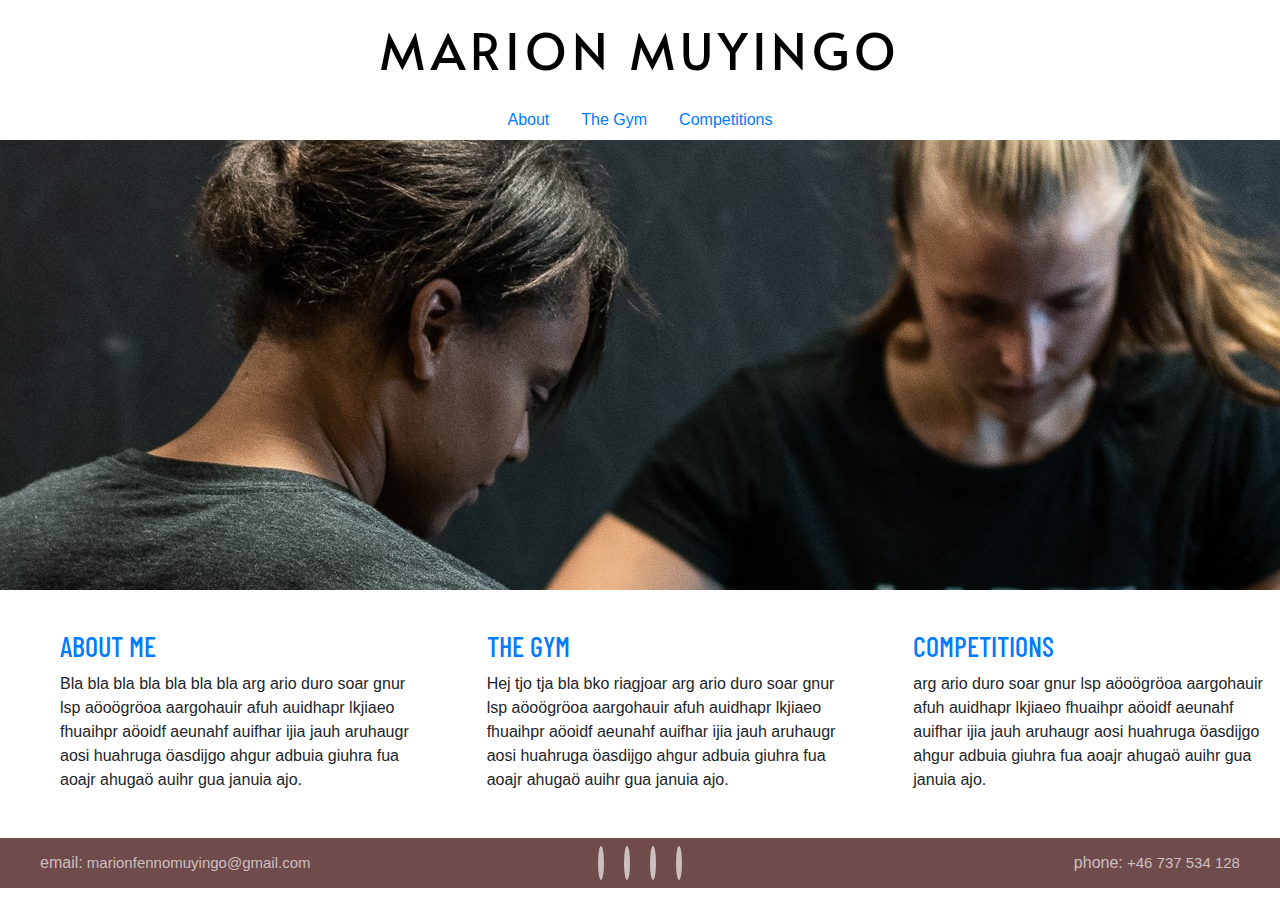
==== index.html @ b0127d78 "added pages, updated header and footer, added content in about page" ====
<!DOCTYPE html>
<html lang="en">
<head>
    <meta charset="UTF-8">
    <meta name="viewport" content="width=device-width, initial-scale=1.0">
    <link rel="stylesheet" href="https://stackpath.bootstrapcdn.com/bootstrap/4.5.2/css/bootstrap.min.css" integrity="sha384-JcKb8q3iqJ61gNV9KGb8thSsNjpSL0n8PARn9HuZOnIxN0hoP+VmmDGMN5t9UJ0Z" crossorigin="anonymous">
    <script src="https://stackpath.bootstrapcdn.com/bootstrap/4.5.2/js/bootstrap.min.js" integrity="sha384-B4gt1jrGC7Jh4AgTPSdUtOBvfO8shuf57BaghqFfPlYxofvL8/KUEfYiJOMMV+rV" crossorigin="anonymous"></script>
    <link rel="stylesheet" href="https://use.fontawesome.com/releases/v5.14.0/css/all.css" integrity="sha384-HzLeBuhoNPvSl5KYnjx0BT+WB0QEEqLprO+NBkkk5gbc67FTaL7XIGa2w1L0Xbgc" crossorigin="anonymous">

    <link rel="stylesheet" href="assets/css/style.css" type="text/css">

    <title>Marion Muyingo</title>
</head>
<body>
    
    <header>

        <div class="logo uppercase">
            <h1> 
                <a href="index.html">
                    Marion Muyingo
                </a>
            </h1>
        </div>

        <ul class="nav justify-content-center">
            <li class="nav-item">
                <a class="nav-link active" href="about.html">About</a>
            </li>
            <li class="nav-item">
                <a class="nav-link" href="gym.html">The Gym</a>
            </li>
            <li class="nav-item">
                <a class="nav-link" href="competitions.html">Competitions</a>
            </li>
        </ul>


    </header>

    <section>
        <div class="container-fluid container-start">
            <div class="row">
                <div class="col-12">
                    <section class="start-text">
                        
                    </section>
                </div>
            </div>
        </div>
    </section>


    <section>
        <div class="container-fluid text-container">
            <div class="row">
                <div class="col-md-4 introducion-column-1">
                    <h3 class="introducion-heading uppercase">
                        <a href="about.html">
                            About Me
                        </a>
                    </h3>
                    <p class="introduction-text">
                        Bla bla bla bla bla bla bla arg ario duro soar gnur lsp 
                        aöoögröoa aargohauir afuh auidhapr lkjiaeo fhuaihpr aöoidf 
                        aeunahf auifhar 
                        ijia jauh aruhaugr aosi huahruga öasdijgo ahgur adbuia 
                        giuhra fua aoajr ahugaö auihr gua januia ajo.
                    </p>
                </div>
                <div class="col-md-4 introducion-column-2">
                    <h3 class="introducion-heading uppercase">
                        <a href="gym.html">
                            The Gym
                        </a>
                    </h3>
                    <p class="introduction-text">
                        Hej tjo tja bla bko riagjoar arg ario duro soar gnur lsp aöoögröoa 
                        aargohauir afuh auidhapr lkjiaeo fhuaihpr aöoidf aeunahf auifhar 
                        ijia jauh aruhaugr aosi huahruga öasdijgo ahgur adbuia giuhra fua 
                        aoajr ahugaö auihr gua januia ajo.
                    </p>
                </div>
                <div class="col-md-4 introducion-column-3">
                    <h3 class="introducion-heading uppercase">
                        <a href="competitions.html">
                            Competitions
                        </a>
                    </h3>
                    <p class="introduction-text">
                        arg ario duro soar gnur lsp aöoögröoa aargohauir afuh auidhapr 
                        lkjiaeo fhuaihpr aöoidf aeunahf auifhar 
                        ijia jauh aruhaugr aosi huahruga öasdijgo ahgur adbuia giuhra 
                        fua aoajr ahugaö auihr gua januia ajo.
                    </p>
                </div>
            </div>
        </div>
    </section>

    <footer class="container-fluid container-footer">
        <div class="row">
            <div class="col-md-4 footer-email">
                <h6 class="inline-footer-text">email:</h6>
                <p class="inline-footer-text">marionfennomuyingo@gmail.com</p>
            </div>
            <div class="col-md-4 social-links">
                <ul class="list-inline">
                    <li class="list-inline-item">
                        <a href="" target="_blank">
                            <i class="fab fa-facebook-f"></i>
                        </a>
                    </li>
                    <li class="list-inline-item">
                        <a href="" target="_blank">
                            <i class="fab fa-instagram"></i>
                        </a>
                    </li>
                    <li class="list-inline-item">
                        <a href="" target="_blank">
                            <i class="fab fa-twitter"></i>
                        </a>
                    </li>
                    <li class="list-inline-item">
                        <a href="" target="_blank">
                            <i class="fab fa-linkedin-in"></i>
                        </a>
                    </li>
                </ul>

            </div>
            <div class="col-md-4 footer-phone">
                <h6 class="inline-footer-text">phone:</h6>
                <p class="inline-footer-text">+46 737 534 128</p>
            </div>
        </div>
    </footer>

</body>
</html>
---- assets/css/style.css ----
@import url('https://fonts.googleapis.com/css2?family=Alata&family=Barlow+Condensed&display=swap');

body {
    margin: 0;
    padding: 0;
}

/*--------------------Header------------*/

header {
    width: 100%
}

.logo h1 {
    font-size: 50px;
    font-family: "Alata", sans-serif;
    text-align: center;
    margin: 20px 0;
    letter-spacing: 5px;
}

.logo a {
    text-decoration: none;
    color: #000;
}

.uppercase {
    text-transform: uppercase;
}

/*---------------------Head Picture-------------*/

.container-start {
    height: 450px;
    background: url(../images/pt-marion-kopia.jpg)center fixed;
}

/*----------------------Start page text-----------*/

.text-container {
    width: 100%;
    display: block;
    margin-bottom: 30px;
}

.introducion-heading {
    font-family: "Barlow Condensed", sans-serif;
    font-weight: 500;
}

.introducion-heading a {
    text-decoration: none;
}

.introducion-column-1,
.introducion-column-2,
.introducion-column-3 {
    padding-left: 60px;
    padding-top: 40px;
}

/*-----------------Sub page heading--------*/

.container-sub-page {
    width: 100%;
    height: 450px;
    position: relative;
}

.sub-page-heading {
    color: #fff;
    padding: 30px 50px;
    background-color: #714c4c8c;
    width: 50%;
    text-align: center;
    margin-left: 25%;   
    position: absolute;
    top: 120px;
    border-radius: 5px;
}

.sub-page-heading-section h1 {
    font-family: "Barlow Condensed", sans-serif;
    font-size: 500%;
    font-weight: 500;
    letter-spacing: 5px;
    
}

/*--------------------About---------------*/

.top-row {
    margin: 20px;
}

.about-picture-top,
.about-picture-middle {
    height: 400px;
    margin: 30px;
}

.about-picture-top {
    background: url(../images/marion-gunga.jpg)center center no-repeat;
    background-size: 300px 300px;
    border-left: solid #6f4b4b 5px;
}

.about-picture-middle {
    background: url(../images/marion-gymnastik.jpg) center center no-repeat;
    background-size: 300px 300px;
    border-right: solid #6f4b4b 5px;
}

.about-text-top,
.about-text-middle {
    text-align: center;
    padding-top: 40px;
    font-family: "Alata", sans-serif;
    letter-spacing: 5px;
    font-size: 130%;
}

.about-text-top p,
.about-text-middle p {
    font-family: sans-serif;
    font-size: 14px;
    padding-top: 30px;
}

.about-text-top p {
    text-align: right;
}

.about-text-middle p {
    text-align: left;
}

/*--------------------Footer---------------*/

.container-footer {
    height: 50px;
    background-color: #6f4b4b;
}

.footer-email,
.footer-phone {
    display: block;
    line-height: 50px;
    font-size: 15px;
    color: #ccbfbf;
}

.inline-footer-text {
    display: inline;
}

.footer-email {
    padding-left: 40px;
}

.footer-phone {
    text-align: right;
    padding-right: 40px;
}

.social-links {
    text-align: center;
}

.list-inline {
    font-size: 25px;
    line-height: 50px;
    letter-spacing: 5px;
    margin-bottom: 0;
}

.list-inline-item i {
    width: 30px;
    height: 30px;
    padding: 3px;
    border-radius: 50%;
    background-color: #ccbfbf;
}
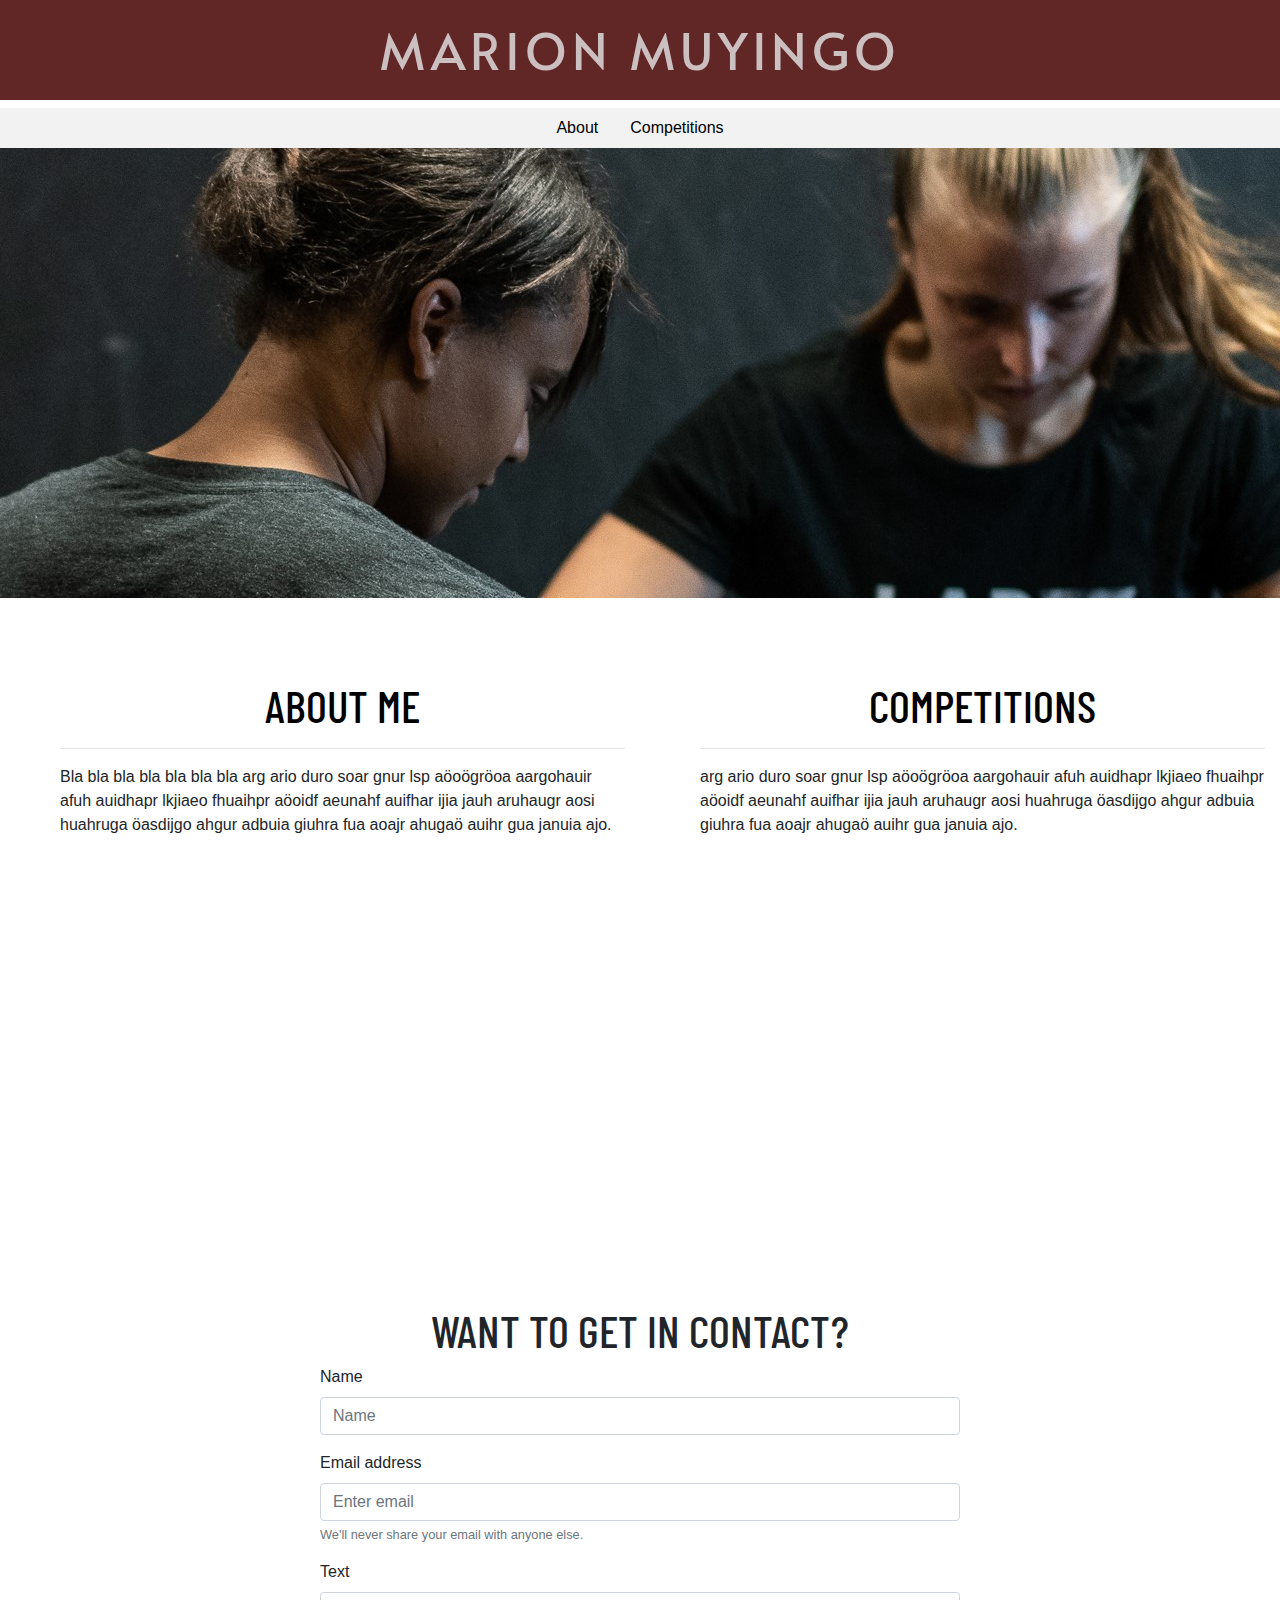
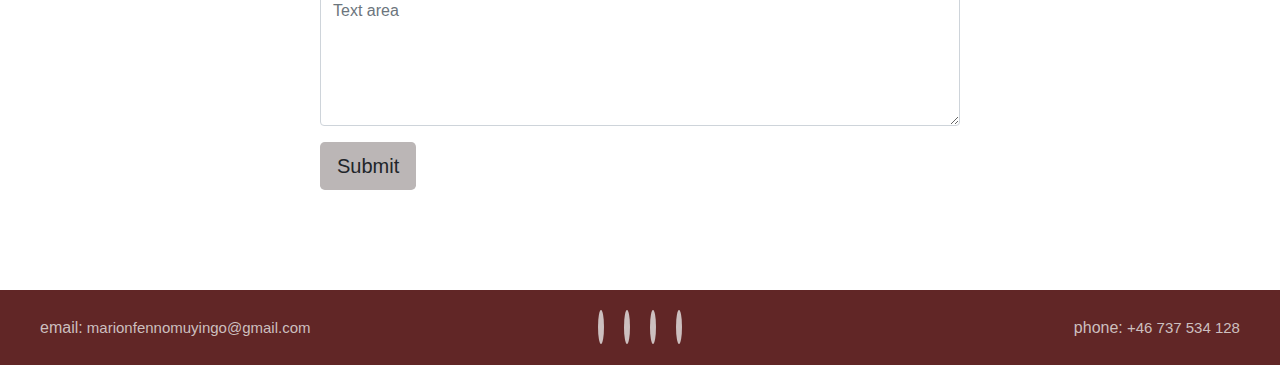
==== commit c0177e51: "modified page overall styling and footer and added contact form" ====
--- a/index.html
+++ b/index.html
@@ -23,17 +23,17 @@
             </h1>
         </div>
 
+        <div class="nav-color">
         <ul class="nav justify-content-center">
             <li class="nav-item">
                 <a class="nav-link active" href="about.html">About</a>
             </li>
-            <li class="nav-item">
-                <a class="nav-link" href="gym.html">The Gym</a>
-            </li>
+    
             <li class="nav-item">
                 <a class="nav-link" href="competitions.html">Competitions</a>
             </li>
         </ul>
+        </div>
 
 
     </header>
@@ -54,11 +54,12 @@
     <section>
         <div class="container-fluid text-container">
             <div class="row">
-                <div class="col-md-4 introducion-column-1">
+                <div class="col-md-6 introducion-column-1">
                     <h3 class="introducion-heading uppercase">
                         <a href="about.html">
                             About Me
                         </a>
+                        <hr>
                     </h3>
                     <p class="introduction-text">
                         Bla bla bla bla bla bla bla arg ario duro soar gnur lsp 
@@ -68,24 +69,13 @@
                         giuhra fua aoajr ahugaö auihr gua januia ajo.
                     </p>
                 </div>
-                <div class="col-md-4 introducion-column-2">
-                    <h3 class="introducion-heading uppercase">
-                        <a href="gym.html">
-                            The Gym
-                        </a>
-                    </h3>
-                    <p class="introduction-text">
-                        Hej tjo tja bla bko riagjoar arg ario duro soar gnur lsp aöoögröoa 
-                        aargohauir afuh auidhapr lkjiaeo fhuaihpr aöoidf aeunahf auifhar 
-                        ijia jauh aruhaugr aosi huahruga öasdijgo ahgur adbuia giuhra fua 
-                        aoajr ahugaö auihr gua januia ajo.
-                    </p>
-                </div>
-                <div class="col-md-4 introducion-column-3">
+               
+                <div class="col-md-6 introducion-column-3">
                     <h3 class="introducion-heading uppercase">
                         <a href="competitions.html">
                             Competitions
                         </a>
+                        <hr>
                     </h3>
                     <p class="introduction-text">
                         arg ario duro soar gnur lsp aöoögröoa aargohauir afuh auidhapr 
@@ -96,6 +86,42 @@
                 </div>
             </div>
         </div>
+    </section>
+
+    <section>
+        <div class="container-fluid container-start-second">
+            <div class="row">
+                <div class="col-12">
+                    <section class="start-text">
+                        
+                    </section>
+                </div>
+            </div>
+        </div>
+    </section>
+
+    <section>
+        <form class="contact-form">
+        <h3 class="form-heading uppercase">Want to get in contact?</h3>
+            
+            <div class="form-group">
+                <label for="exampleInputName">Name</label>
+                <input type="text" class="form-control" id="exampleInputName" placeholder="Name" required>
+            </div>
+            <div class="form-group">
+                <label for="exampleInputEmail1">Email address</label>
+                <input type="email" class="form-control" id="exampleInputEmail1" aria-describedby="emailHelp" placeholder="Enter email" required>
+                <small id="emailHelp" class="form-text text-muted">We'll never share your email with anyone else.</small>
+            </div>
+            <div class="form-group">
+                <label for="emailText">Text</label>
+                <textarea name="emailText" id="emailText" rows="5" class="form-control" placeholder="Text area" required></textarea>
+            </div>
+           
+
+            <button type="submit" class="btn btn-lg submit-button">Submit</button>
+        
+        </form>
     </section>
 
     <footer class="container-fluid container-footer">
--- a/assets/css/style.css
+++ b/assets/css/style.css
@@ -15,37 +15,86 @@
     font-size: 50px;
     font-family: "Alata", sans-serif;
     text-align: center;
-    margin: 20px 0;
-    letter-spacing: 5px;
+    padding: 20px 0;
+    letter-spacing: 5px;
+    background-color: #612626;
 }
 
 .logo a {
     text-decoration: none;
-    color: #000;
+    color: #ccbfbf;
 }
 
 .uppercase {
     text-transform: uppercase;
 }
 
+.nav-color {
+    background-color: #f3f2f2;
+}
+
+.nav-item a,
+.introducion-heading a {
+    color: #000;
+}
+
+.nav-item a:hover,
+.introducion-heading a:hover {
+    color: #716f6f;
+}
+
 /*---------------------Head Picture-------------*/
 
 .container-start {
     height: 450px;
     background: url(../images/pt-marion-kopia.jpg)center fixed;
 }
+
+.container-start-second {
+    height: 250px;
+    background: url(../images/pt-marion-kopia.jpg)center fixed;
+}
+
+.container-start-about {
+    height: 450px;
+    background: url(../images/coach.jpg)center fixed;
+}
+
+.container-about-second {
+    height: 250px;
+    background: url(../images/coach.jpg)center fixed;
+}
+
+.container-start-comp {
+    height: 450px;
+    background: url(../images/lyft.jpg)center fixed;
+}
+
+.container-comp-second {
+    height: 250px;
+    background: url(../images/lyft.jpg)center fixed;
+}
+
+.container-start-gym {
+    height: 450px;
+    background: url(../images/cs-hjalpen.jpg)center top fixed;
+}
+
 
 /*----------------------Start page text-----------*/
 
 .text-container {
     width: 100%;
     display: block;
-    margin-bottom: 30px;
+    margin-bottom: 100px;
+    margin-top: 40px;
 }
 
 .introducion-heading {
     font-family: "Barlow Condensed", sans-serif;
     font-weight: 500;
+    text-align: center;
+    font-size: 45px;
 }
 
 .introducion-heading a {
@@ -59,6 +108,27 @@
     padding-top: 40px;
 }
 
+/*----------------------Contact form-----------*/
+
+.contact-form {
+    width: 50%;
+    margin-left: 25%;
+    margin-right: 25;
+    margin-top: 100px;
+    margin-bottom: 100px;
+}
+
+.form-heading {
+    font-family: "Barlow Condensed", sans-serif;
+    text-align: center;
+    font-size: 45px;
+}
+
+.submit-button {
+    background-color: #bbb6b6;
+}
+
+
 /*-----------------Sub page heading--------*/
 
 .container-sub-page {
@@ -112,12 +182,13 @@
 }
 
 .about-text-top,
-.about-text-middle {
-    text-align: center;
-    padding-top: 40px;
+.about-text-middle,
+.comp-heading {
+    font-size: 30px;
+    text-align: center;
+    padding-top: 80px;
     font-family: "Alata", sans-serif;
     letter-spacing: 5px;
-    font-size: 130%;
 }
 
 .about-text-top p,
@@ -135,17 +206,46 @@
     text-align: left;
 }
 
+
+/*--------------------Competition---------------*/
+
+.comp-cross-table,
+.comp-gym-table {
+    font-family: sans-serif;
+    text-align: left;
+    font-size: 14px;
+}
+
+.comp-picture-top,
+.comp-picture-middle {
+    height: 400px;
+    margin: 30px;
+}
+
+.comp-picture-top {
+    background: url(../images/marion-crossfit.jpg)center center no-repeat;
+    background-size: 300px 300px;
+    border-left: solid #6f4b4b 5px;
+}
+
+.comp-picture-middle {
+    background: url(../images/comp-gymn.jpg) center center no-repeat;
+    background-size: 300px 300px;
+    border-right: solid #6f4b4b 5px;
+}
+ 
+
 /*--------------------Footer---------------*/
 
 .container-footer {
-    height: 50px;
-    background-color: #6f4b4b;
+    height: 75px;
+    background-color: #612626;
 }
 
 .footer-email,
 .footer-phone {
     display: block;
-    line-height: 50px;
+    line-height: 75px;
     font-size: 15px;
     color: #ccbfbf;
 }
@@ -169,7 +269,7 @@
 
 .list-inline {
     font-size: 25px;
-    line-height: 50px;
+    line-height: 75px;
     letter-spacing: 5px;
     margin-bottom: 0;
 }
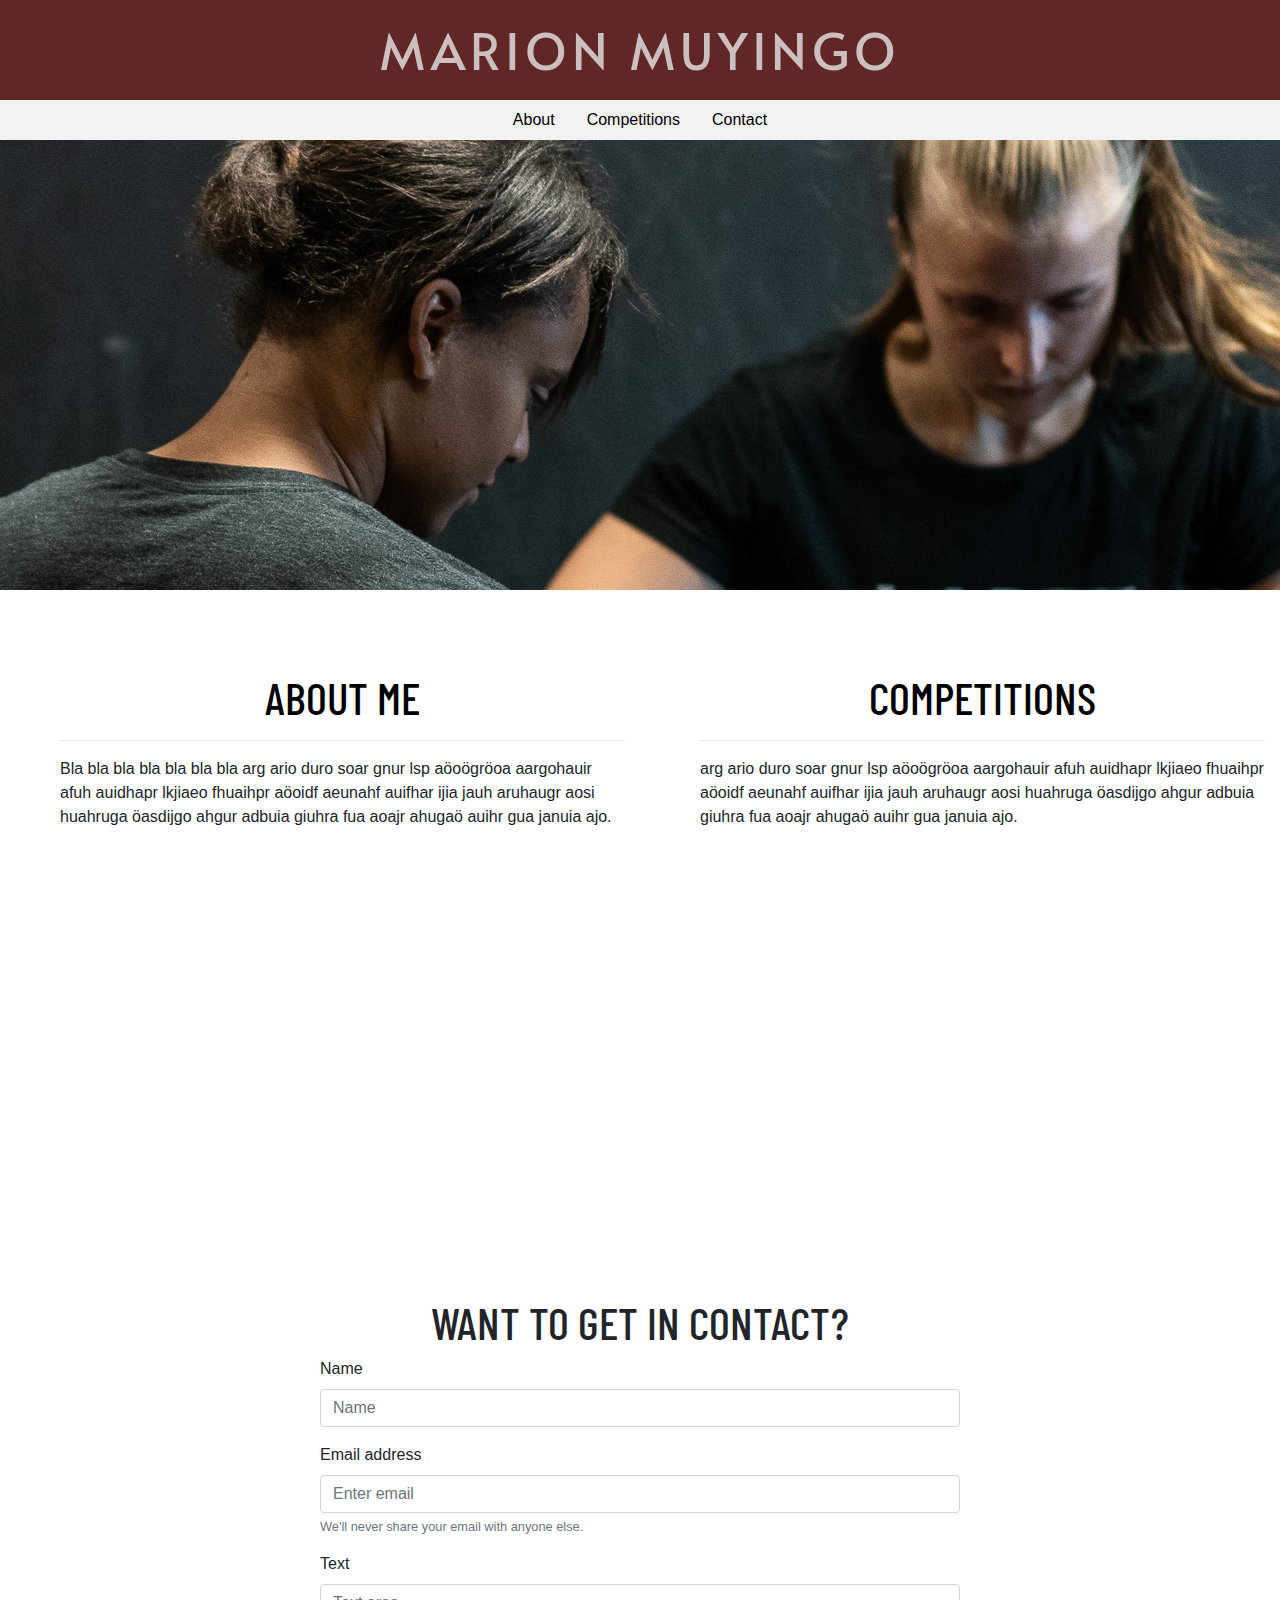
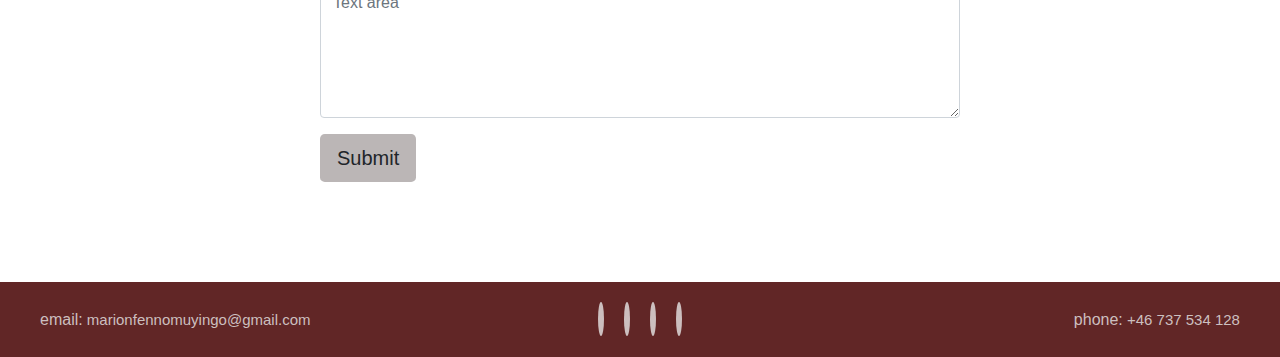
==== commit 3e22816e: "updated navbar and a few smaller style changes" ====
--- a/index.html
+++ b/index.html
@@ -31,6 +31,10 @@
     
             <li class="nav-item">
                 <a class="nav-link" href="competitions.html">Competitions</a>
+            </li>
+
+            <li class="nav-item">
+                <a class="nav-link" href="#contact-link">Contact</a>
             </li>
         </ul>
         </div>
@@ -102,7 +106,7 @@
 
     <section>
         <form class="contact-form">
-        <h3 class="form-heading uppercase">Want to get in contact?</h3>
+        <h3 class="form-heading uppercase"><a id="contact-link"> Want to get in contact?</a></h3>
             
             <div class="form-group">
                 <label for="exampleInputName">Name</label>
--- a/assets/css/style.css
+++ b/assets/css/style.css
@@ -18,6 +18,7 @@
     padding: 20px 0;
     letter-spacing: 5px;
     background-color: #612626;
+    margin-bottom: 0;
 }
 
 .logo a {
@@ -281,3 +282,6 @@
     border-radius: 50%;
     background-color: #ccbfbf;
 }
+
+/*----------------------Media-----------*/
+
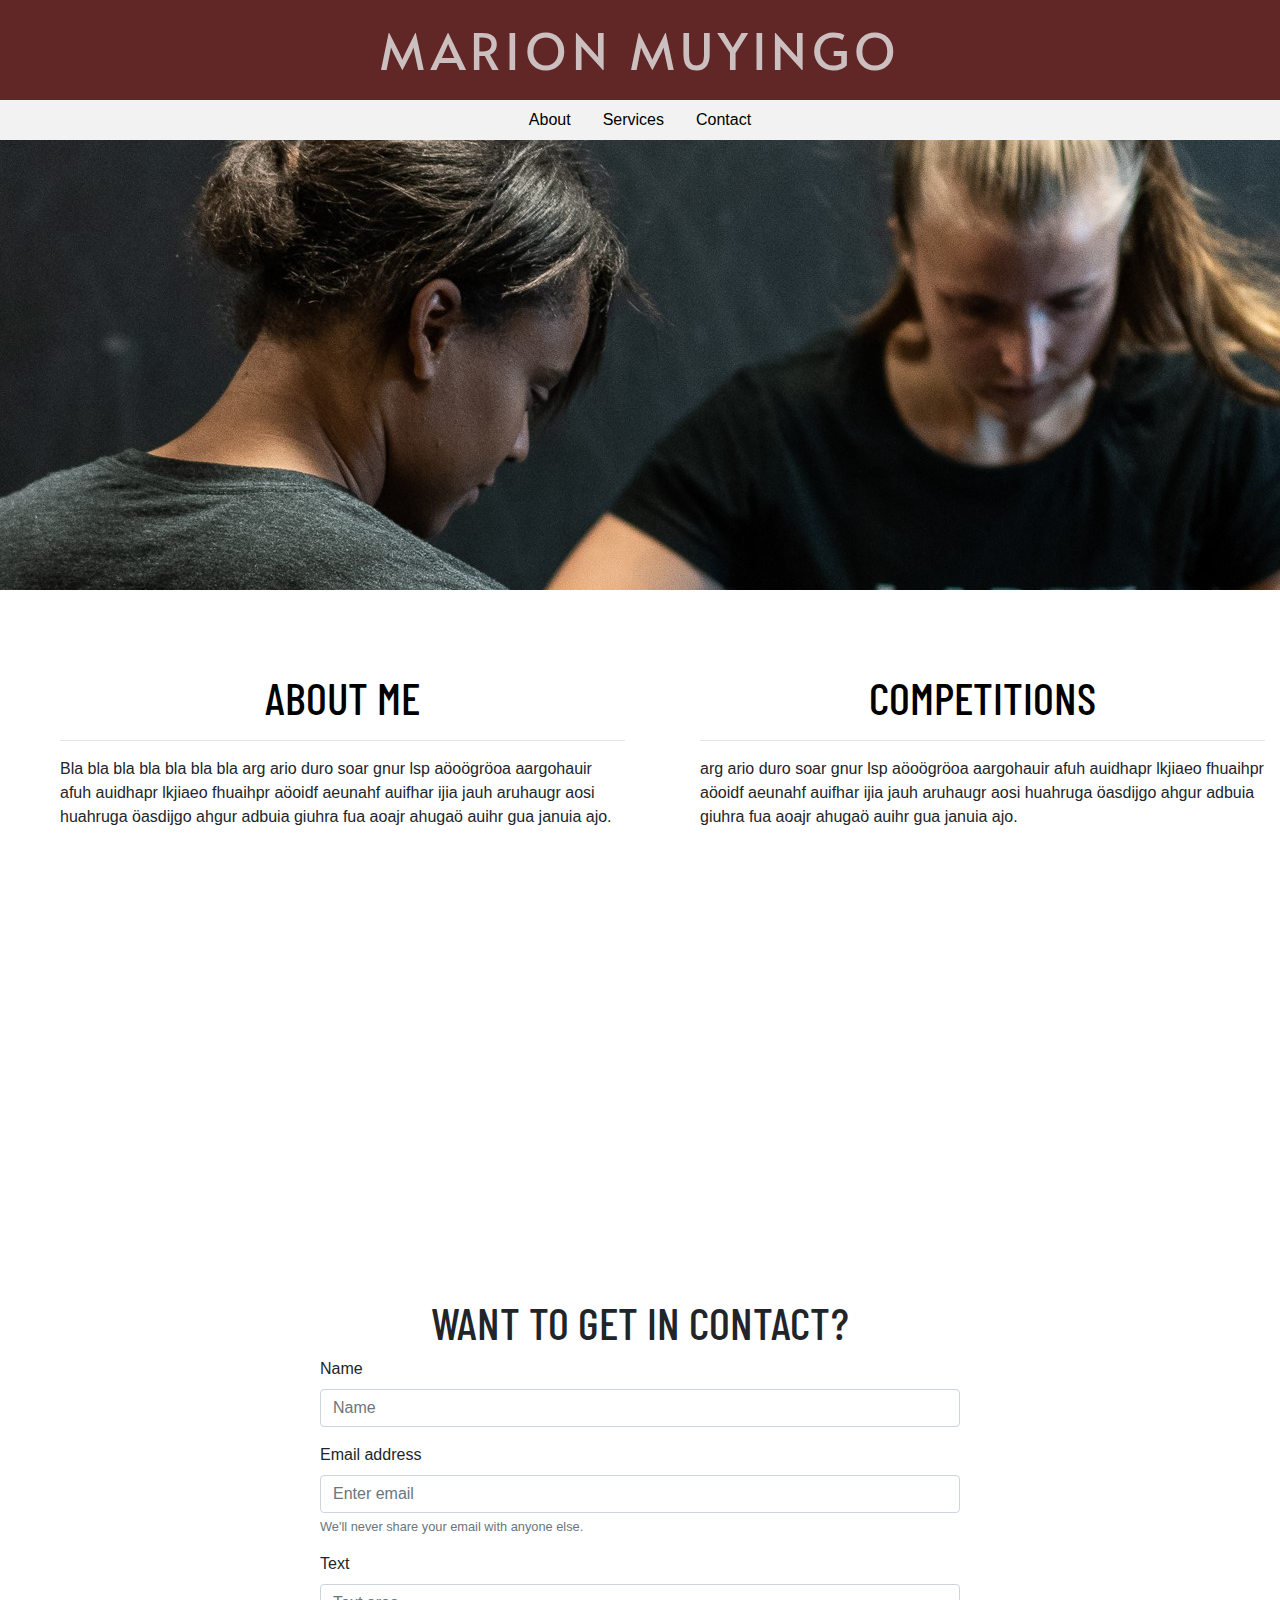
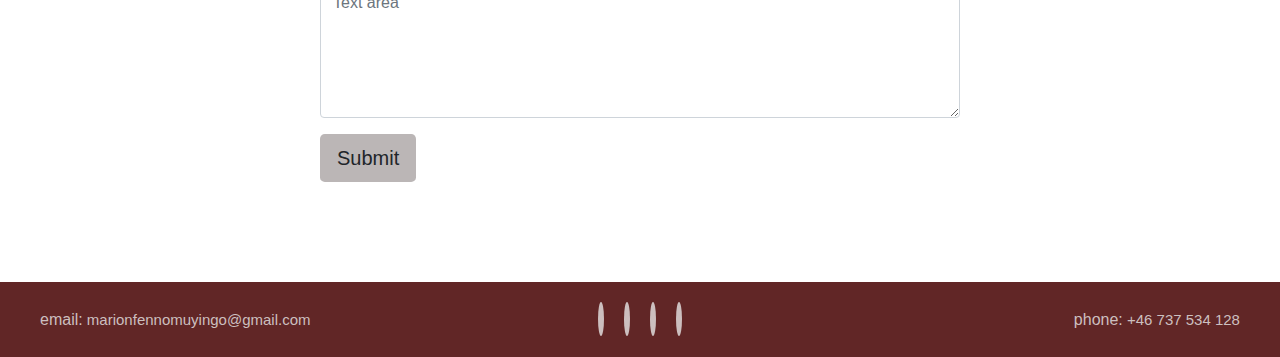
==== commit a0921327: "Changed icon color in footer" ====
--- a/index.html
+++ b/index.html
@@ -13,8 +13,8 @@
 </head>
 <body>
     
+    <!-- Navigation -->
     <header>
-
         <div class="logo uppercase">
             <h1> 
                 <a href="index.html">
@@ -30,7 +30,7 @@
             </li>
     
             <li class="nav-item">
-                <a class="nav-link" href="competitions.html">Competitions</a>
+                <a class="nav-link" href="services.html">Services</a>
             </li>
 
             <li class="nav-item">
@@ -38,8 +38,6 @@
             </li>
         </ul>
         </div>
-
-
     </header>
 
     <section>
@@ -76,7 +74,7 @@
                
                 <div class="col-md-6 introducion-column-3">
                     <h3 class="introducion-heading uppercase">
-                        <a href="competitions.html">
+                        <a href="services.html">
                             Competitions
                         </a>
                         <hr>
@@ -138,22 +136,22 @@
                 <ul class="list-inline">
                     <li class="list-inline-item">
                         <a href="" target="_blank">
-                            <i class="fab fa-facebook-f"></i>
+                            <i class="fab fa-facebook-f footer-icon"></i>
                         </a>
                     </li>
                     <li class="list-inline-item">
                         <a href="" target="_blank">
-                            <i class="fab fa-instagram"></i>
+                            <i class="fab fa-instagram footer-icon"></i>
                         </a>
                     </li>
                     <li class="list-inline-item">
                         <a href="" target="_blank">
-                            <i class="fab fa-twitter"></i>
+                            <i class="fab fa-twitter footer-icon"></i>
                         </a>
                     </li>
                     <li class="list-inline-item">
                         <a href="" target="_blank">
-                            <i class="fab fa-linkedin-in"></i>
+                            <i class="fab fa-linkedin-in footer-icon"></i>
                         </a>
                     </li>
                 </ul>
--- a/assets/css/style.css
+++ b/assets/css/style.css
@@ -164,22 +164,33 @@
     margin: 20px;
 }
 
+.about-sub-heading {
+    margin-top: 30px;
+}
+
+.about-picture-top {
+    background: url(../images/marion-gunga.jpg)center center no-repeat;
+    background-size: 300px 300px;
+    border-left: solid #6f4b4b 5px;
+}
+
+.about-picture-middle {
+    background: url(../images/marion-gymnastik.jpg) center center no-repeat;
+    background-size: 300px 300px;
+    border-right: solid #6f4b4b 5px;
+}
+
+.about-acc-table {
+    margin-top: 30px;
+}
+
+/*--------------------About & Services overall structure---------------*/
 .about-picture-top,
-.about-picture-middle {
+.about-picture-middle,
+.comp-picture-top,
+.comp-picture-middle {
     height: 400px;
     margin: 30px;
-}
-
-.about-picture-top {
-    background: url(../images/marion-gunga.jpg)center center no-repeat;
-    background-size: 300px 300px;
-    border-left: solid #6f4b4b 5px;
-}
-
-.about-picture-middle {
-    background: url(../images/marion-gymnastik.jpg) center center no-repeat;
-    background-size: 300px 300px;
-    border-right: solid #6f4b4b 5px;
 }
 
 .about-text-top,
@@ -192,36 +203,27 @@
     letter-spacing: 5px;
 }
 
-.about-text-top p,
-.about-text-middle p {
+.about-text-paragraph-top,
+.about-text-paragraph-middle,
+.comp-cross-table,
+.comp-gym-table,
+.about-acc-table {
     font-family: sans-serif;
+    letter-spacing: 0;
     font-size: 14px;
-    padding-top: 30px;
-}
-
-.about-text-top p {
+    padding-top: 15px;
+}
+
+.about-text-paragraph-top {
     text-align: right;
 }
 
-.about-text-middle p {
+.about-text-paragraph-middle {
     text-align: left;
 }
 
 
-/*--------------------Competition---------------*/
-
-.comp-cross-table,
-.comp-gym-table {
-    font-family: sans-serif;
-    text-align: left;
-    font-size: 14px;
-}
-
-.comp-picture-top,
-.comp-picture-middle {
-    height: 400px;
-    margin: 30px;
-}
+/*--------------------Services---------------*/
 
 .comp-picture-top {
     background: url(../images/marion-crossfit.jpg)center center no-repeat;
@@ -283,5 +285,13 @@
     background-color: #ccbfbf;
 }
 
+.footer-icon {
+    color: #4c4a4a;
+}
+
+.footer-icon:hover {
+    color: #2b2929;
+}
+
 /*----------------------Media-----------*/
 
